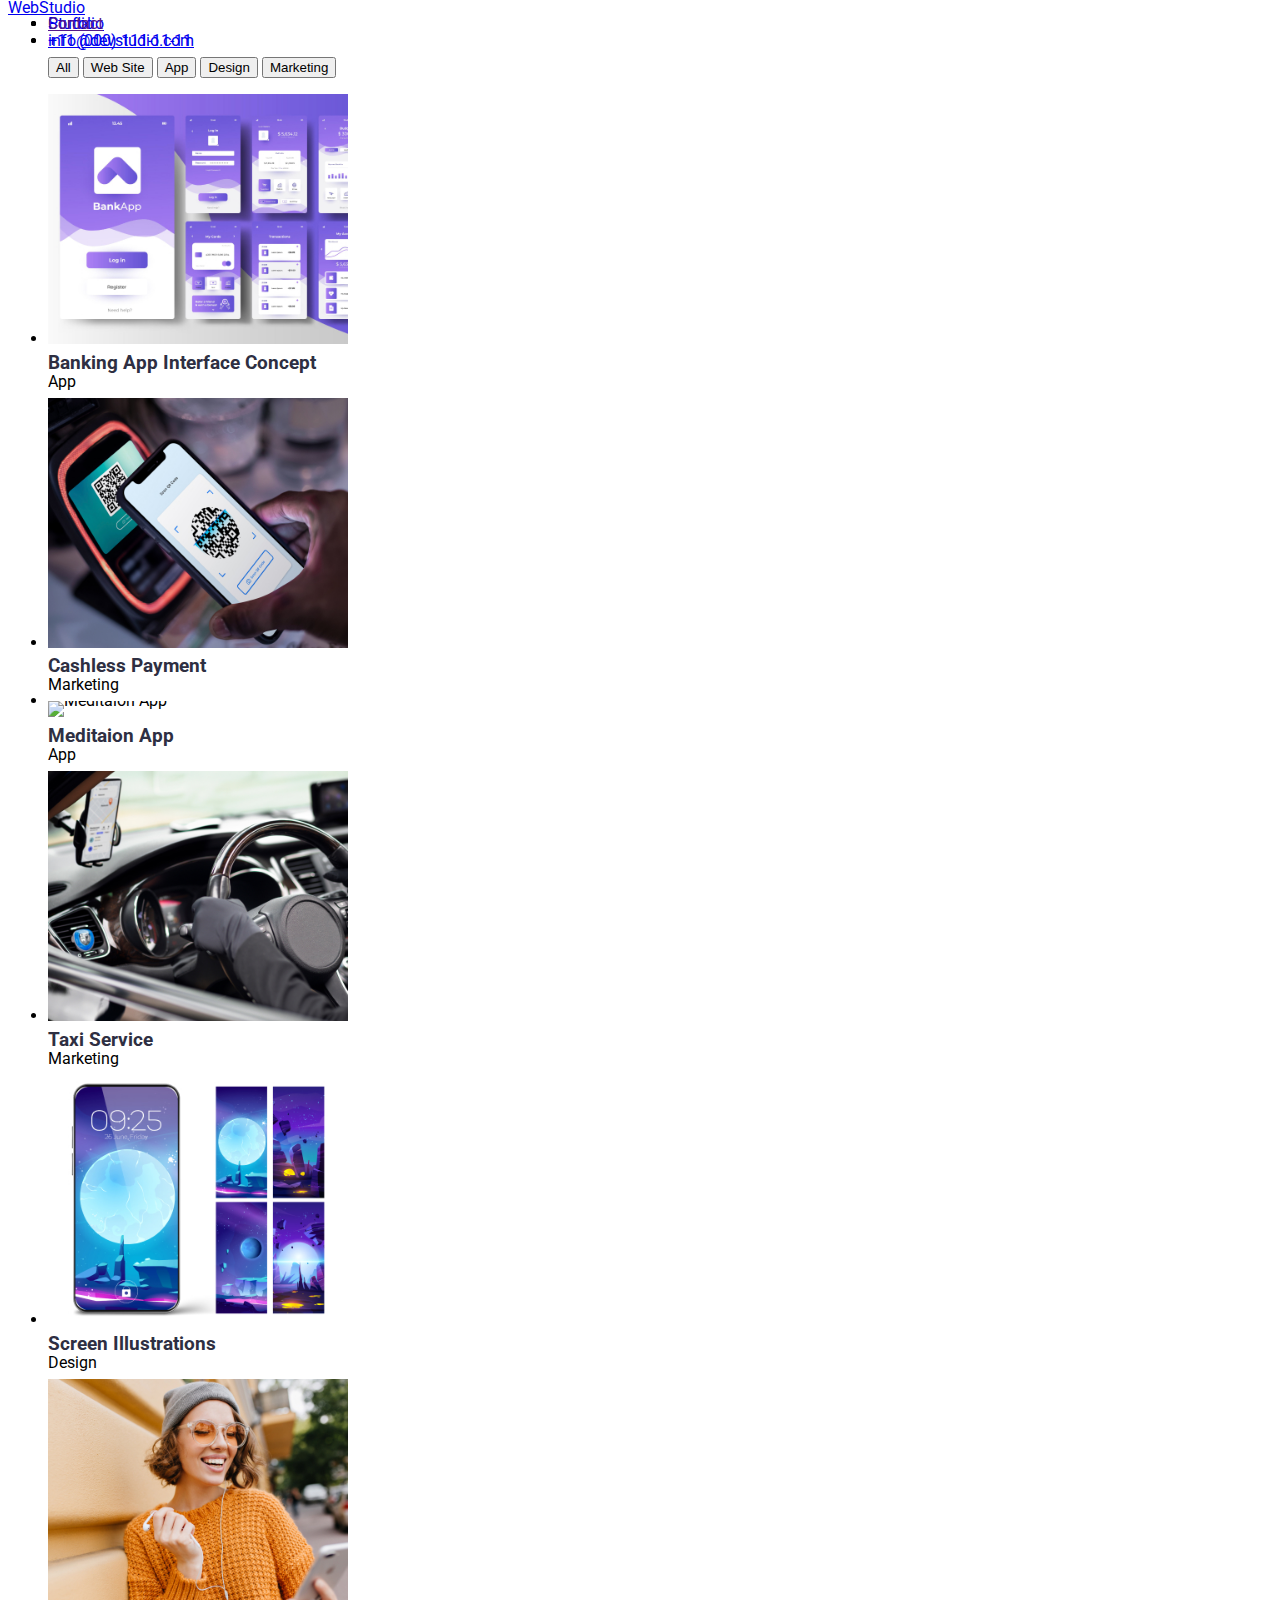
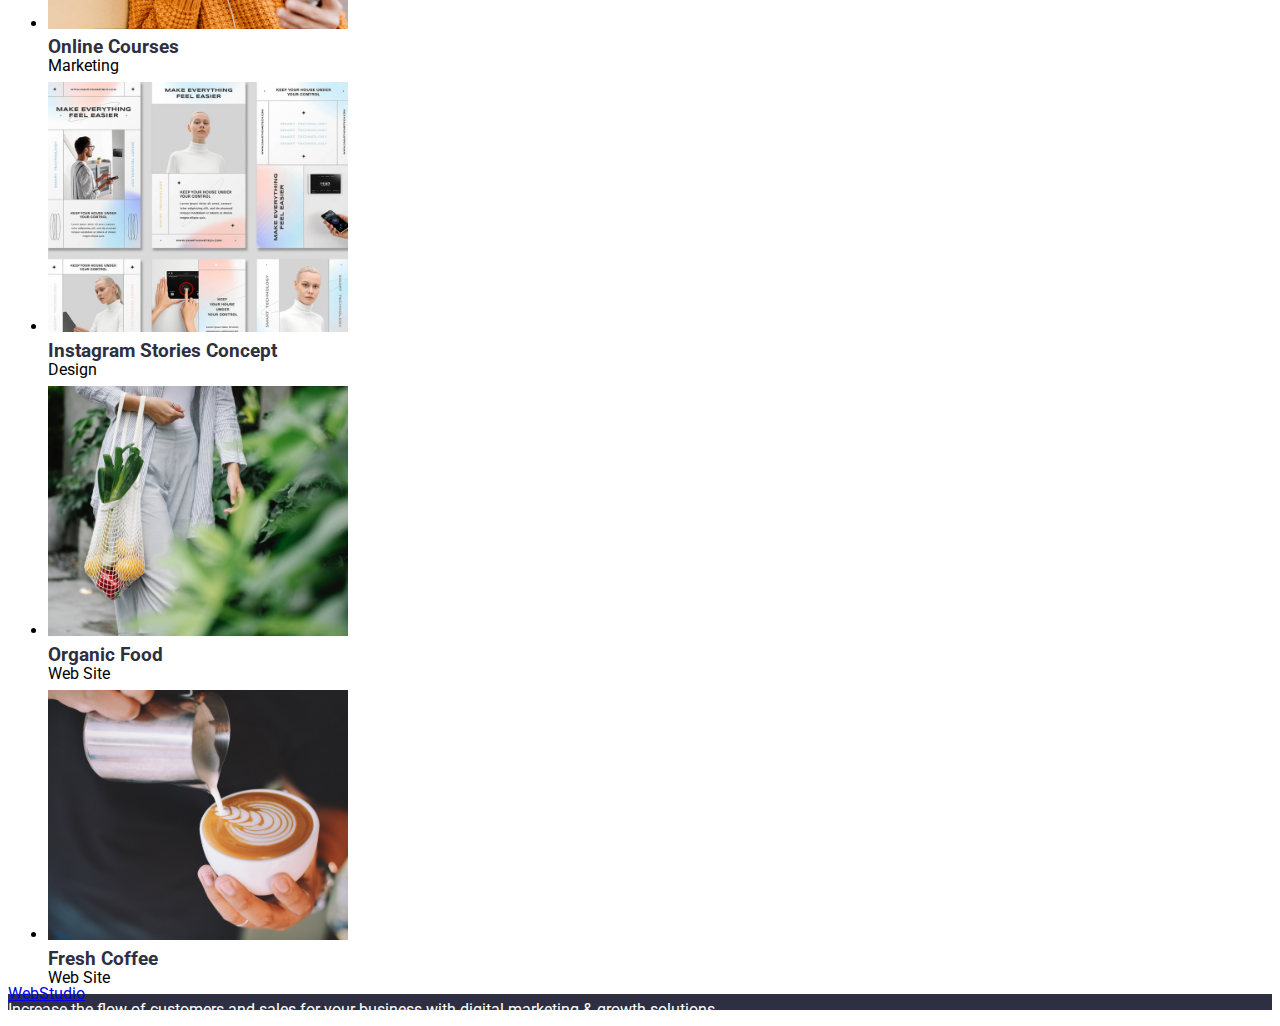
==== portfolio.html @ 34e759a1 "lesson-02-01" ====
<!DOCTYPE html>
<html lang="en">
  <head>
    <meta charset="UTF-8" />
    <meta name="viewport" content="width=device-width, initial-scale=1.0" />
    <link rel="stylesheet" href="./css/styles.css">
    <link rel="stylesheet" href="https://fonts.googleapis.com/css?family=Raleway:800|Roboto:400,500,700,900&display=swap">
    <title>WebStudio</title>
  </head>
  <body>
    <header>
      <nav>
        <a href="./index.html">WebStudio</a>
        <ul>
          <li><a href="./index.html">Studio</a></li>
          <li><a href="./portfolio.html">Porfolio</a></li>
          <li><a href="">Contact</a></li>
        </ul>
      </nav>
      <ul>
        <li><a class="contact" href="mailto:info@devstudio.com">info@devstudio.com</a></li>
        <li><a class="contact" href="tel:+110001111111"> +11 (000) 111-11-11</a></li>
      </ul>
    </header>
    <main>
      <ul class="'filter">
        <button type="button">All</button>
        <button type="button">Web Site</button>
        <button type="button">App</button>
        <button type="button">Design</button>
        <button type="button">Marketing</button>
      </ul>
      <ul>
        <li>
          <img src="./image/Portfolio/img-8.jpg" alt="Banking App Interface Concept" width="300" />
          <h3>Banking App Interface Concept</h3>
          <p>App</p>
        </li>
        <li>
          <img src="./image/Portfolio/img-7.jpg" alt="Cashless Payment" width="300" />
          <h3>Cashless Payment</h3>
          <p>Marketing</p>
        </li>
        <li>
          <img src="./image/Portfolio/img.6.jpg" alt="Meditaion App" width="300" />
          <h3>Meditaion App</h3>
          <p>App</p>
        </li>
        <li>
          <img src="./image/Portfolio/img-5.jpg" alt="Taxi Service" width="300" />
          <h3>Taxi Service</h3>
          <p>Marketing</p>
        </li>
        <li>
          <img src="./image/Portfolio/img-4.jpg" alt="Screen Illustrations" width="300" />
          <h3>Screen Illustrations</h3>
          <p>Design</p>
        </li>
        <li>
          <img src="./image/Portfolio/img-3.jpg" alt="Online Courses" width="300" />
          <h3>Online Courses</h3>
          <p>Marketing</p>
        </li>
        <li>
          <img src="./image/Portfolio/img-2.jpg" alt="Instagram Stories Concept" width="300" />
          <h3>Instagram Stories Concept</h3>
          <p>Design</p>
        </li>
        <li>
          <img src="./image/Portfolio/img-1.jpg" alt="Organic Food" width="300" />
          <h3>Organic Food</h3>
          <p>Web Site</p>
        </li>
        <li>
          <img src="./image/Portfolio/img.jpg" alt="Fresh Coffee" width="300" />
          <h3>Fresh Coffee</h3>
          <p>Web Site</p>
        </li>
      </ul>
    </main>
    <footer>
      <a href="./index.html">WebStudio</a>
      <p>
        Increase the flow of customers and sales for your business with digital
        marketing & growth solutions.
      </p>
    </footer>
  </body>
</html>
---- css/styles.css ----
:root{
 --main-font-family: 'Roboto';
 --base-color: #000000;
 --text-size: 16px;
 --text-color: black;
}

body{
    font-family: var(--main-font-family);
    color: var(--base-color);
    font-size: var(-text-size);
    color: var(--text-color);
    line-height: 1.2%;
}
.a:link{
    color:black;
}
.a:active, a:focus{
    color:#7b119b;

}

.filter{
    color:#4D5AE5;
}

button {
    cursor: pointer;
  }

p{
    font-style: normal;
    font-weight: 400;
}

h2, h3{
    color: #2E2F42;
}

footer{
    color: #ffffff;
    background-color: #2E2F42;
 
}
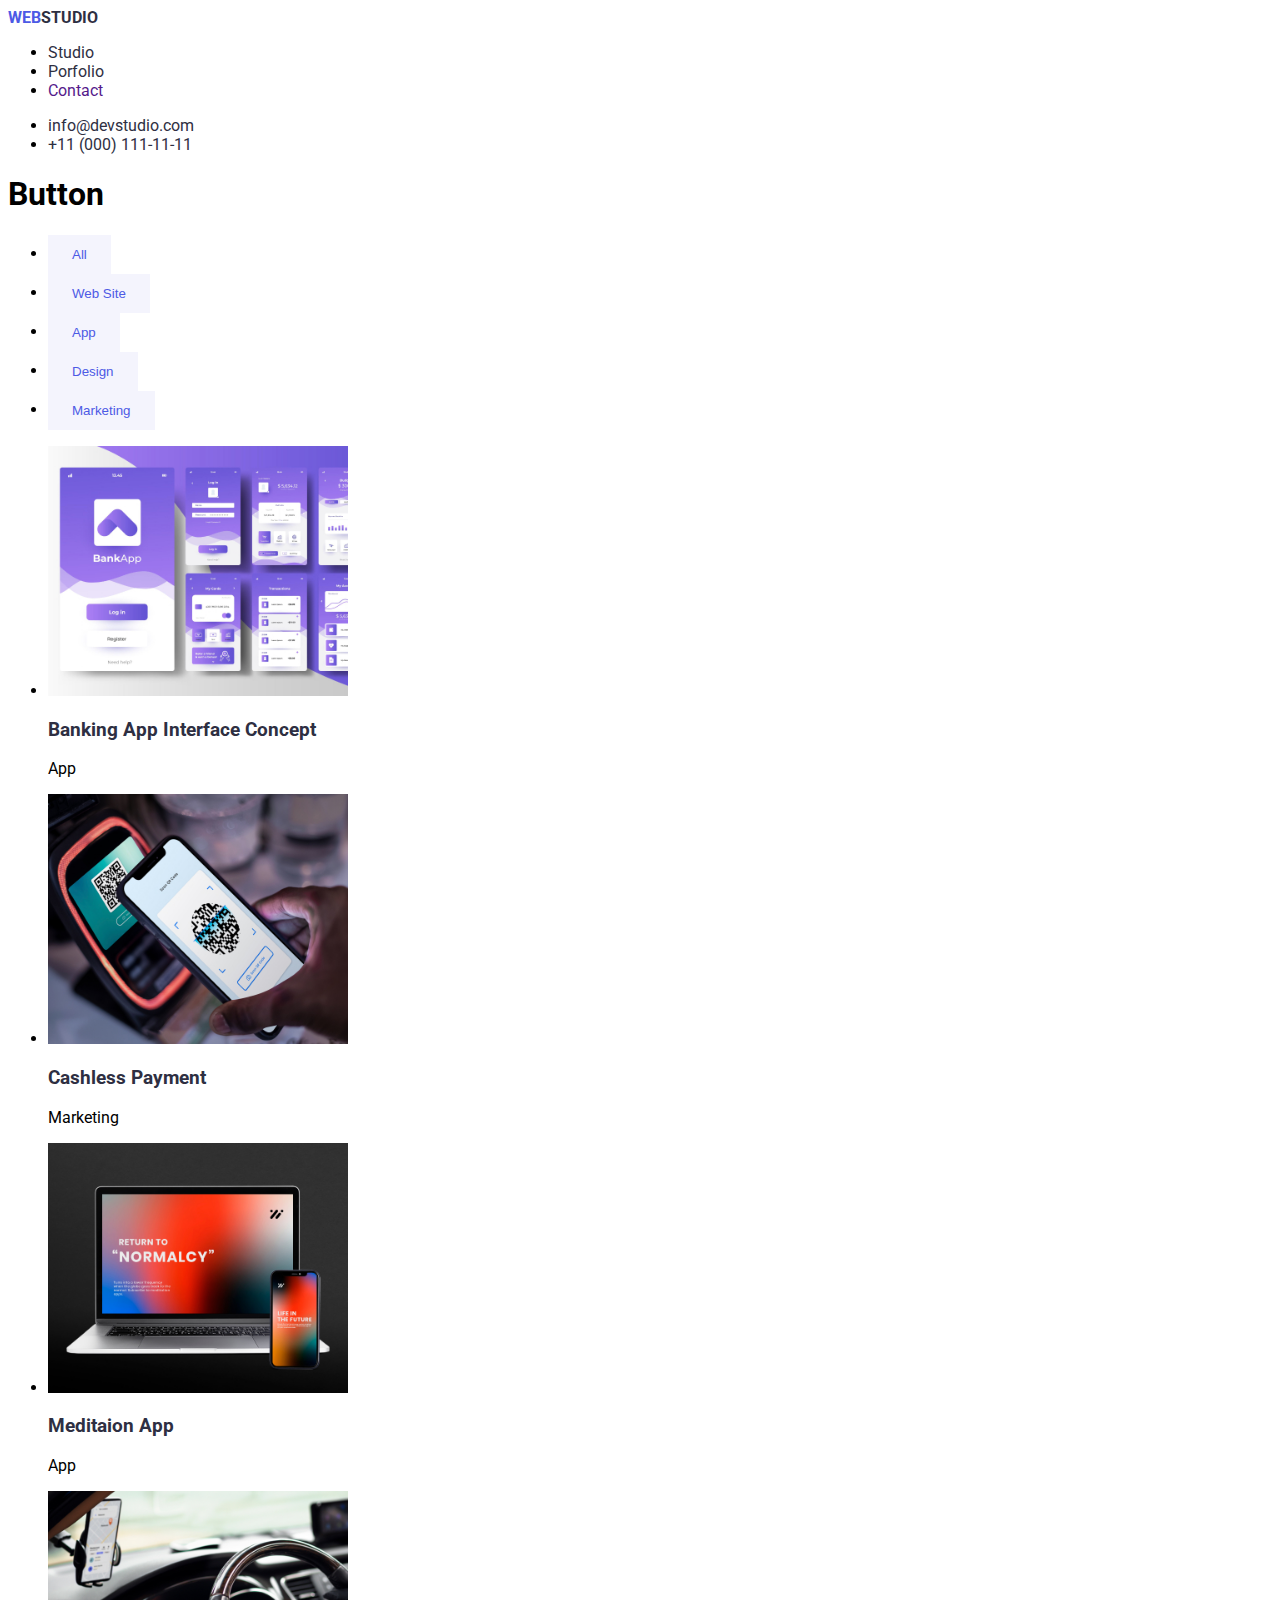
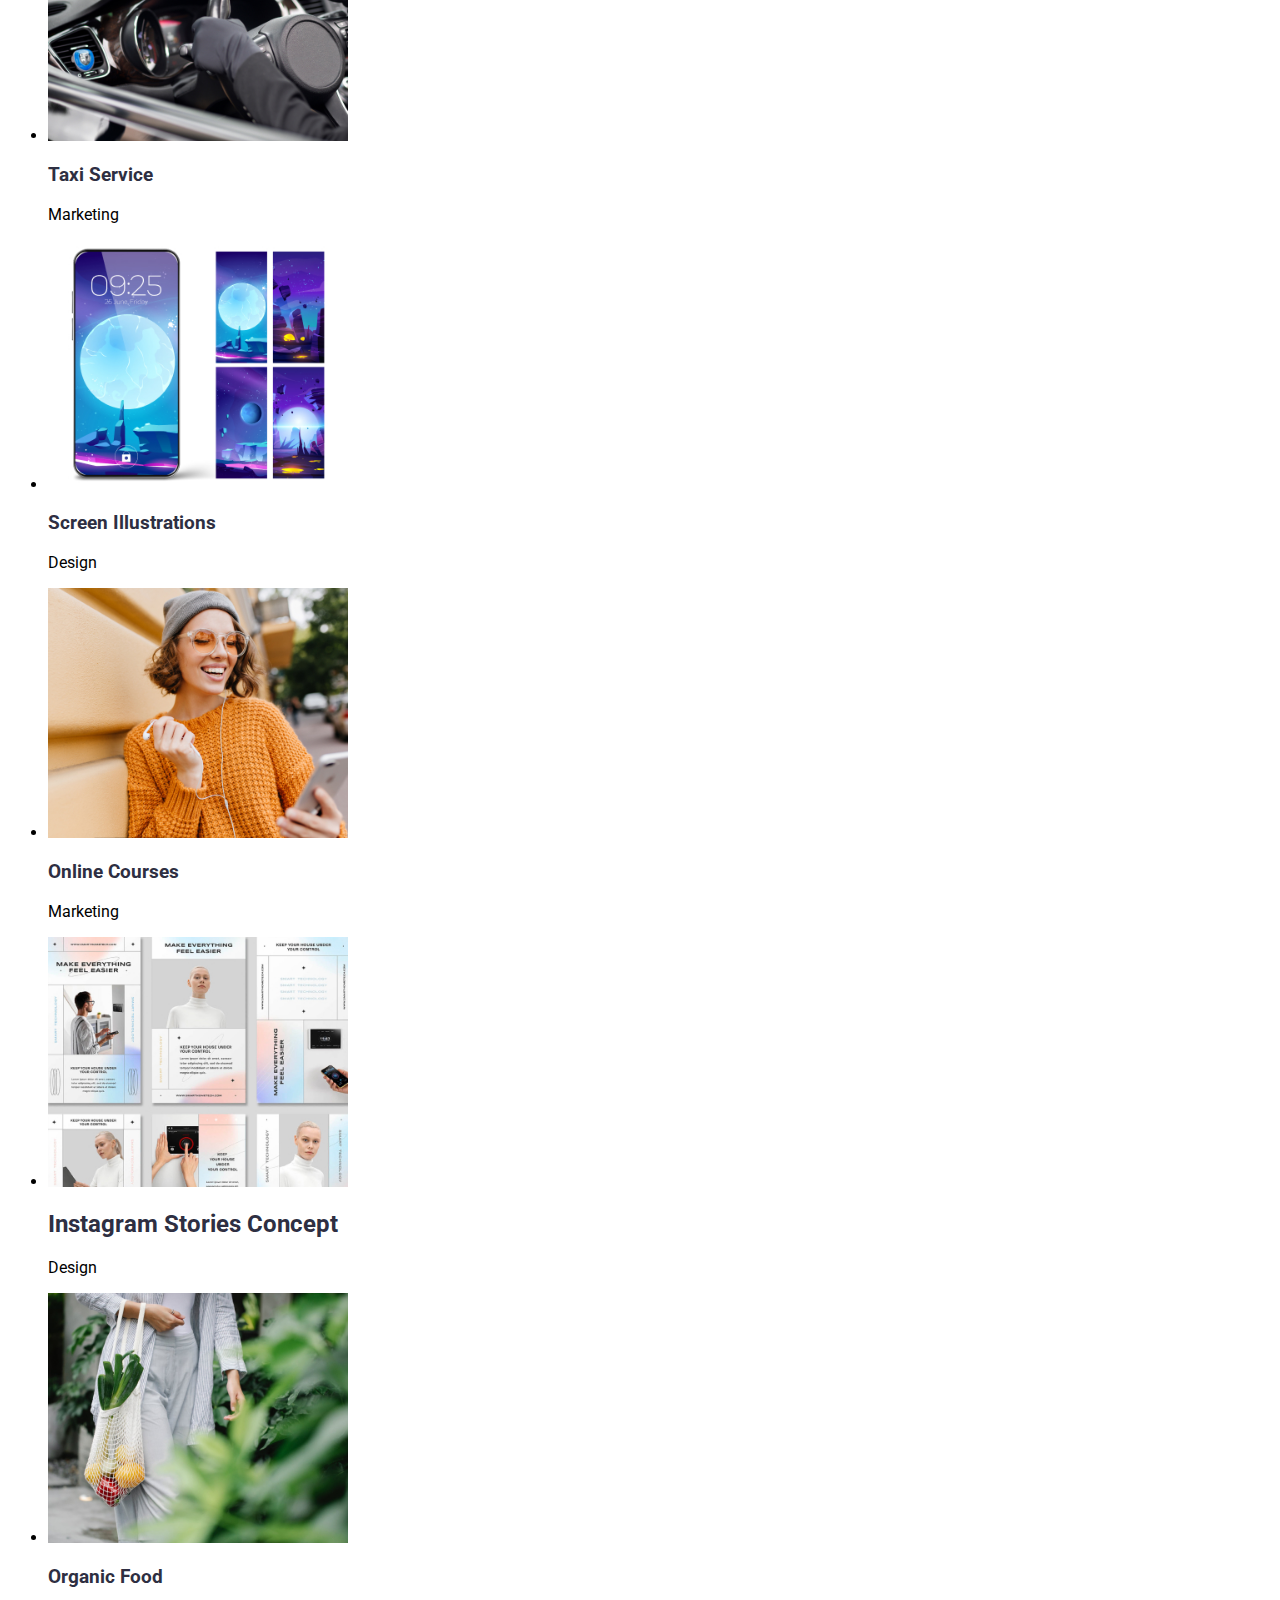
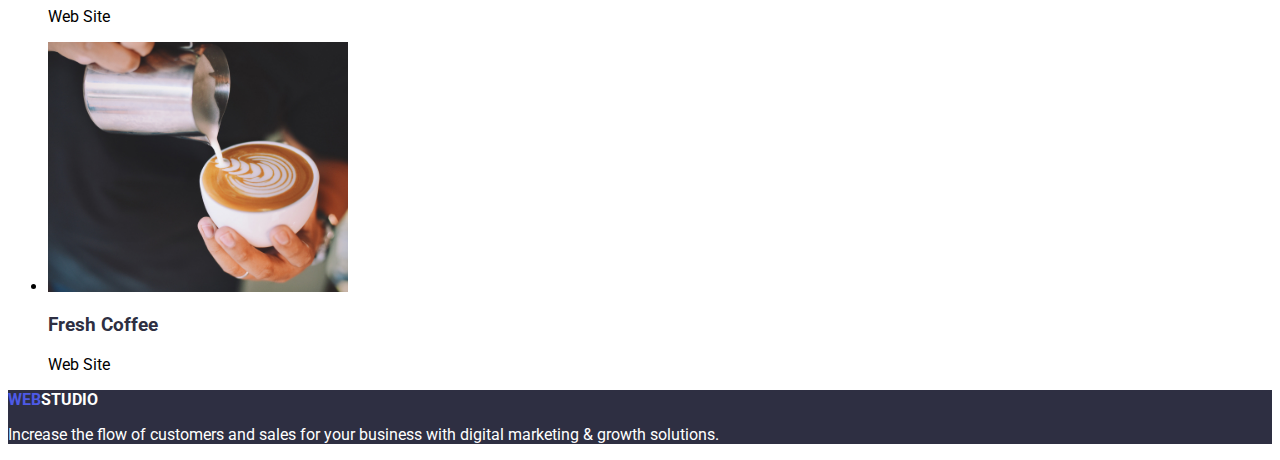
==== commit e380ece7: "changed css,button and smth else" ====
--- a/portfolio.html
+++ b/portfolio.html
@@ -3,14 +3,18 @@
   <head>
     <meta charset="UTF-8" />
     <meta name="viewport" content="width=device-width, initial-scale=1.0" />
-    <link rel="stylesheet" href="./css/styles.css">
-    <link rel="stylesheet" href="https://fonts.googleapis.com/css?family=Raleway:800|Roboto:400,500,700,900&display=swap">
+    <link rel="stylesheet" href="./css/styles.css" />
+    <link
+      rel="stylesheet"
+      href="https://fonts.googleapis.com/css?family=Raleway:800|Roboto:400,500,700,900&display=swap"
+    />
     <title>WebStudio</title>
   </head>
+
   <body>
     <header>
       <nav>
-        <a href="./index.html">WebStudio</a>
+        <a href="./index.html"><b><span>WEB</span>STUDIO</b></a>
         <ul>
           <li><a href="./index.html">Studio</a></li>
           <li><a href="./portfolio.html">Porfolio</a></li>
@@ -18,60 +22,101 @@
         </ul>
       </nav>
       <ul>
-        <li><a class="contact" href="mailto:info@devstudio.com">info@devstudio.com</a></li>
-        <li><a class="contact" href="tel:+110001111111"> +11 (000) 111-11-11</a></li>
+        <li>
+          <a class="contact" href="mailto:info@devstudio.com"
+            >info@devstudio.com</a
+          >
+        </li>
+        <li>
+          <a class="contact" href="tel:+110001111111"> +11 (000) 111-11-11</a>
+        </li>
       </ul>
     </header>
     <main>
-      <ul class="'filter">
-        <button type="button">All</button>
-        <button type="button">Web Site</button>
-        <button type="button">App</button>
-        <button type="button">Design</button>
-        <button type="button">Marketing</button>
-      </ul>
+      <section>
+        <h1>Button</h1>
+        <ul class="'filter">
+          <li><button type="button">All</button></li>
+          <li><button type="button">Web Site</button></li>
+          <li><button type="button">App</button></li>
+          <li><button type="button">Design</button></li>
+          <li><button type="button">Marketing</button></li>
+        </ul>
+      </section>
       <ul>
-        <li>
-          <img src="./image/Portfolio/img-8.jpg" alt="Banking App Interface Concept" width="300" />
+        <li href="#">
+          <img
+            src="./image/Portfolio/img-8.jpg"
+            alt="Banking App Interface Concept"
+            width="300"
+          />
           <h3>Banking App Interface Concept</h3>
           <p>App</p>
         </li>
-        <li>
-          <img src="./image/Portfolio/img-7.jpg" alt="Cashless Payment" width="300" />
+        <li href="#">
+          <img
+            src="./image/Portfolio/img-7.jpg"
+            alt="Cashless Payment"
+            width="300"
+          />
           <h3>Cashless Payment</h3>
           <p>Marketing</p>
         </li>
-        <li>
-          <img src="./image/Portfolio/img.6.jpg" alt="Meditaion App" width="300" />
+        <li href="#">
+          <img
+            src="./image/Portfolio/img-6.jpg"
+            alt="Meditaion App"
+            width="300"
+          />
           <h3>Meditaion App</h3>
           <p>App</p>
         </li>
-        <li>
-          <img src="./image/Portfolio/img-5.jpg" alt="Taxi Service" width="300" />
+        <li href="#">
+          <img
+            src="./image/Portfolio/img-5.jpg"
+            alt="Taxi Service"
+            width="300"
+          />
           <h3>Taxi Service</h3>
           <p>Marketing</p>
         </li>
-        <li>
-          <img src="./image/Portfolio/img-4.jpg" alt="Screen Illustrations" width="300" />
+        <li href="#">
+          <img
+            src="./image/Portfolio/img-4.jpg"
+            alt="Screen Illustrations"
+            width="300"
+          />
           <h3>Screen Illustrations</h3>
           <p>Design</p>
         </li>
-        <li>
-          <img src="./image/Portfolio/img-3.jpg" alt="Online Courses" width="300" />
+        <li href="#">
+          <img
+            src="./image/Portfolio/img-3.jpg"
+            alt="Online Courses"
+            width="300"
+          />
           <h3>Online Courses</h3>
           <p>Marketing</p>
         </li>
-        <li>
-          <img src="./image/Portfolio/img-2.jpg" alt="Instagram Stories Concept" width="300" />
-          <h3>Instagram Stories Concept</h3>
+        <li href="#">
+          <img
+            src="./image/Portfolio/img-2.jpg"
+            alt="Instagram Stories Concept"
+            width="300"
+          />
+          <h2>Instagram Stories Concept</h2>
           <p>Design</p>
         </li>
-        <li>
-          <img src="./image/Portfolio/img-1.jpg" alt="Organic Food" width="300" />
+        <li href="#">
+          <img
+            src="./image/Portfolio/img-1.jpg"
+            alt="Organic Food"
+            width="300"
+          />
           <h3>Organic Food</h3>
           <p>Web Site</p>
         </li>
-        <li>
+        <li href="#">
           <img src="./image/Portfolio/img.jpg" alt="Fresh Coffee" width="300" />
           <h3>Fresh Coffee</h3>
           <p>Web Site</p>
@@ -79,7 +124,7 @@
       </ul>
     </main>
     <footer>
-      <a href="./index.html">WebStudio</a>
+      <a href="./index.html" class="footer-logo"><b><span>WEB</span>STUDIO</b></a>
       <p>
         Increase the flow of customers and sales for your business with digital
         marketing & growth solutions.
--- a/css/styles.css
+++ b/css/styles.css
@@ -1,22 +1,27 @@
 :root{
  --main-font-family: 'Roboto';
- --base-color: #000000;
  --text-size: 16px;
  --text-color: black;
 }
 
 body{
     font-family: var(--main-font-family);
-    color: var(--base-color);
-    font-size: var(-text-size);
     color: var(--text-color);
-    line-height: 1.2%;
+    background-color: #ffffff;
 }
-.a:link{
-    color:black;
+
+.footer-logo:link{
+    color:white;
 }
-.a:active, a:focus{
-    color:#7b119b;
+
+
+a:link{
+    color: #2E2F42;
+    text-decoration: none;
+}
+a:active,a:hover{
+    color:#404BBF;
+    text-decoration: none;
 
 }
 
@@ -24,9 +29,19 @@
     color:#4D5AE5;
 }
 
-button {
+button{
+    color:#4D5AE5;
     cursor: pointer;
+    background-color: #F4F4FD;
+    border:none;
+    padding: 12px 24px 12px 24px;
   }
+
+button:hover{
+    color:#ffffff;
+    cursor:pointer;
+    background-color: #404BBF;
+}
 
 p{
     font-style: normal;
@@ -42,3 +57,15 @@
     background-color: #2E2F42;
  
 }
+span{
+    color: #4D5AE5;
+}
+
+.navigation :link{
+    color: #2E2F42;
+}
+
+.navigation:hover{
+    color:#404BBF;
+}
+
